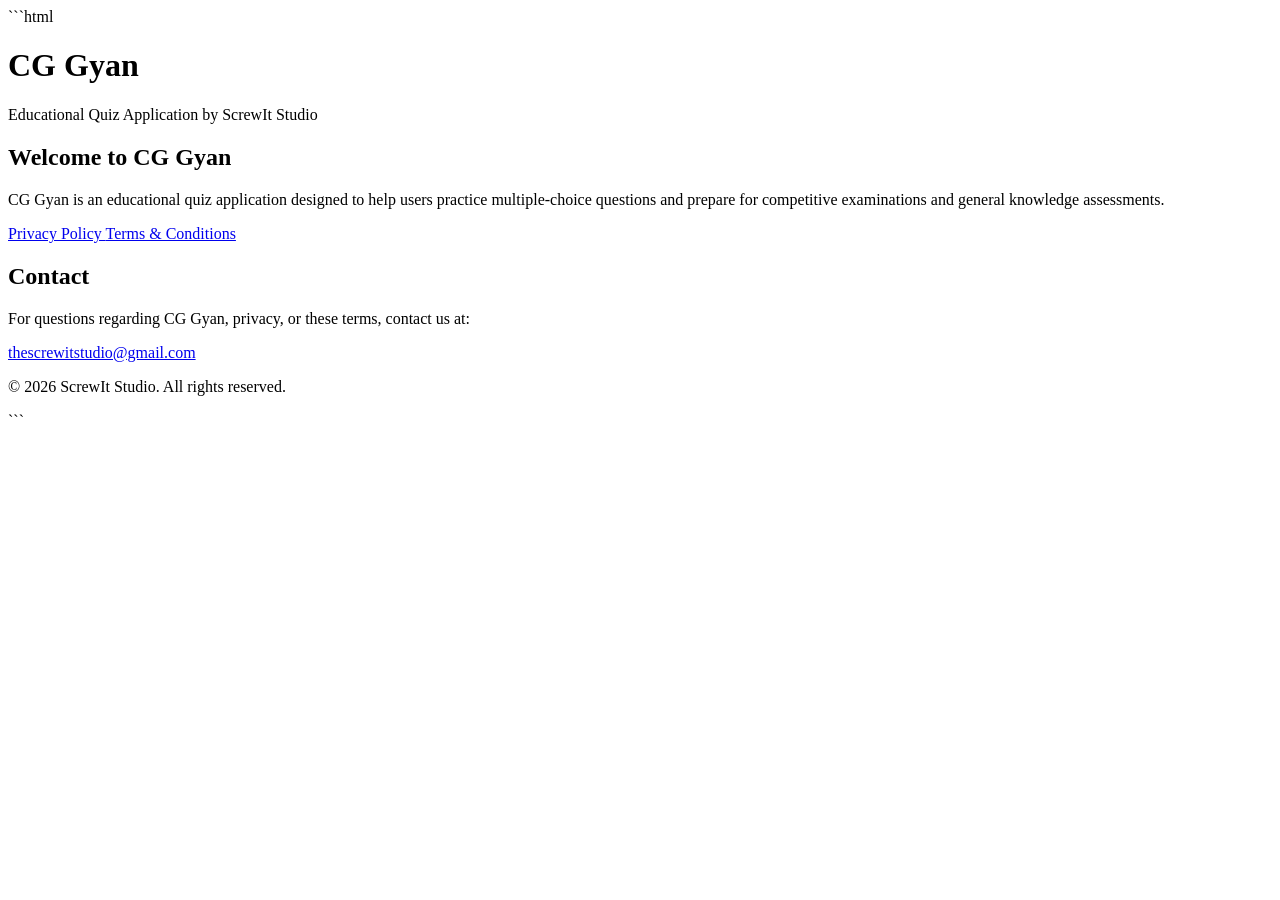
==== index.html @ 55357a78 "Create index.html" ====
```html
<!DOCTYPE html>
<html lang="en">
<head>
    <meta charset="UTF-8">
    <meta name="viewport" content="width=device-width, initial-scale=1.0">
    <title>CG Gyan - ScrewIt Studio</title>
    <link rel="stylesheet" href="style.css">
</head>
<body>

<header>
    <div class="container">
        <h1>CG Gyan</h1>
        <p>Educational Quiz Application by ScrewIt Studio</p>
    </div>
</header>

<main class="container">
    <section class="hero">
        <h2>Welcome to CG Gyan</h2>
        <p>
            CG Gyan is an educational quiz application designed to help
            users practice multiple-choice questions and prepare for
            competitive examinations and general knowledge assessments.
        </p>

        <div class="links">
            <a href="privacy-policy.html" class="button">
                Privacy Policy
            </a>

            <a href="terms.html" class="button secondary">
                Terms & Conditions
            </a>
        </div>
    </section>

    <section class="contact">
        <h2>Contact</h2>
        <p>
            For questions regarding CG Gyan, privacy, or these terms,
            contact us at:
        </p>

        <a href="mailto:thescrewitstudio@gmail.com">
            thescrewitstudio@gmail.com
        </a>
    </section>
</main>

<footer>
    <div class="container">
        <p>© 2026 ScrewIt Studio. All rights reserved.</p>
    </div>
</footer>

</body>
</html>
```
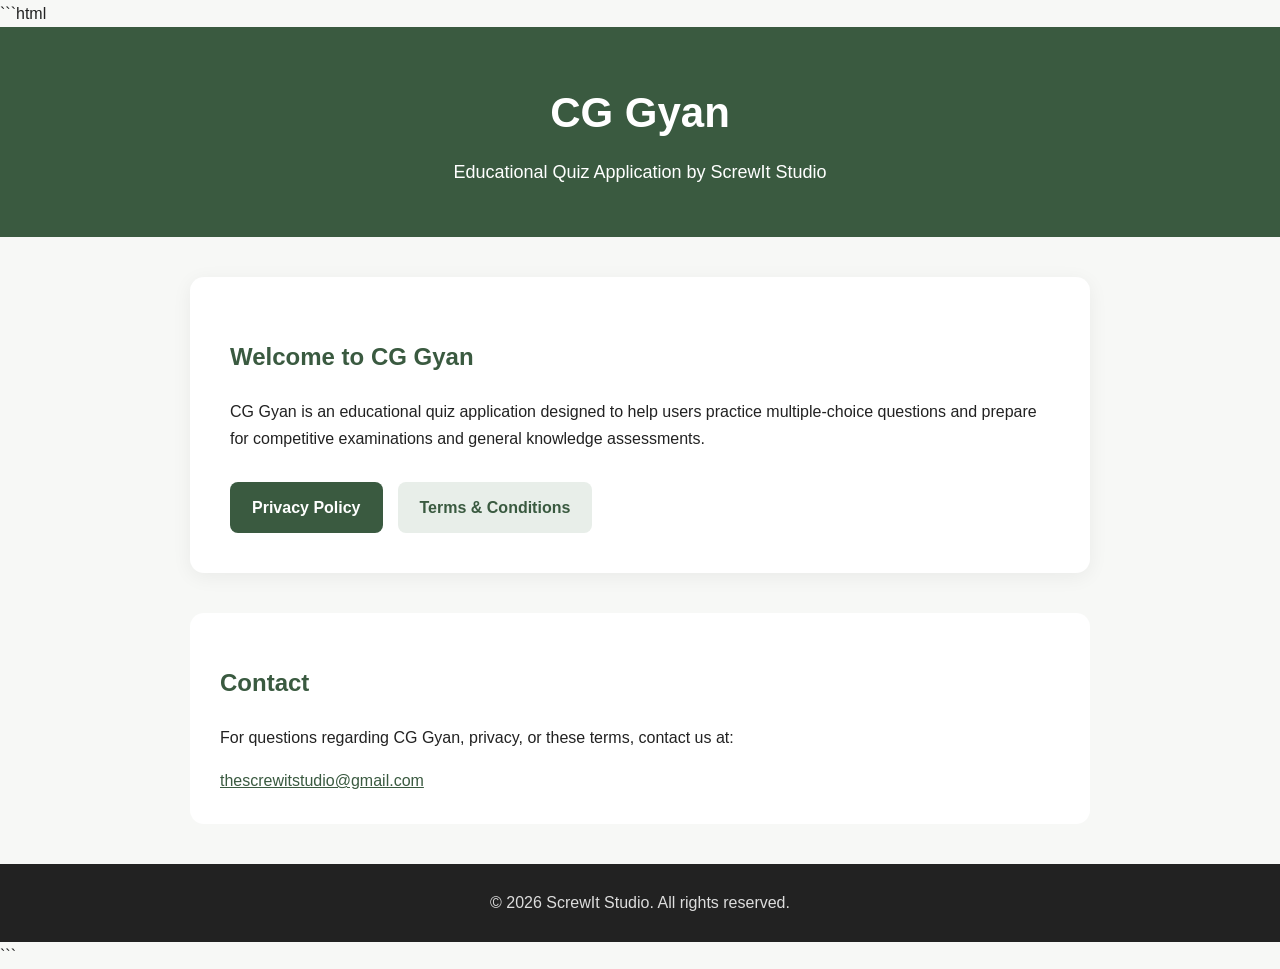
==== commit c3f43db5: "Update index.html" ====
--- a/index.html
+++ b/index.html
@@ -30,7 +30,7 @@
                 Privacy Policy
             </a>
 
-            <a href="terms.html" class="button secondary">
+            <a href=""terms-and-conditions.html" class="button secondary">
                 Terms & Conditions
             </a>
         </div>
--- a/style.css
+++ b/style.css
@@ -0,0 +1,130 @@
+```css
+* {
+    box-sizing: border-box;
+}
+
+body {
+    margin: 0;
+    font-family: Arial, Helvetica, sans-serif;
+    background: #f7f8f6;
+    color: #222;
+    line-height: 1.7;
+}
+
+header {
+    background: #3a5a40;
+    color: white;
+    padding: 50px 20px;
+    text-align: center;
+}
+
+header h1 {
+    margin: 0 0 8px;
+    font-size: 42px;
+}
+
+header p {
+    margin: 0;
+    font-size: 18px;
+}
+
+.container {
+    width: min(900px, 92%);
+    margin: auto;
+}
+
+.hero {
+    background: white;
+    margin: 40px 0;
+    padding: 40px;
+    border-radius: 14px;
+    box-shadow: 0 4px 20px rgba(0, 0, 0, 0.06);
+}
+
+.hero h2,
+.contact h2 {
+    color: #3a5a40;
+}
+
+.links {
+    display: flex;
+    flex-wrap: wrap;
+    gap: 15px;
+    margin-top: 30px;
+}
+
+.button {
+    display: inline-block;
+    background: #3a5a40;
+    color: white;
+    text-decoration: none;
+    padding: 12px 22px;
+    border-radius: 8px;
+    font-weight: bold;
+    transition: opacity 0.2s ease;
+}
+
+.button:hover {
+    opacity: 0.9;
+}
+
+.button.secondary {
+    background: #e8eee9;
+    color: #3a5a40;
+}
+
+.contact {
+    background: white;
+    margin-bottom: 40px;
+    padding: 30px;
+    border-radius: 14px;
+}
+
+.contact a {
+    color: #3a5a40;
+    word-break: break-word;
+}
+
+footer {
+    background: #222;
+    color: #ddd;
+    text-align: center;
+    padding: 25px 20px;
+}
+
+footer p {
+    margin: 0;
+}
+
+@media (max-width: 600px) {
+    header {
+        padding: 40px 20px;
+    }
+
+    header h1 {
+        font-size: 34px;
+    }
+
+    header p {
+        font-size: 16px;
+    }
+
+    .hero {
+        padding: 25px;
+        margin: 25px 0;
+    }
+
+    .links {
+        flex-direction: column;
+    }
+
+    .button {
+        text-align: center;
+        width: 100%;
+    }
+
+    .contact {
+        padding: 25px;
+    }
+}
+```
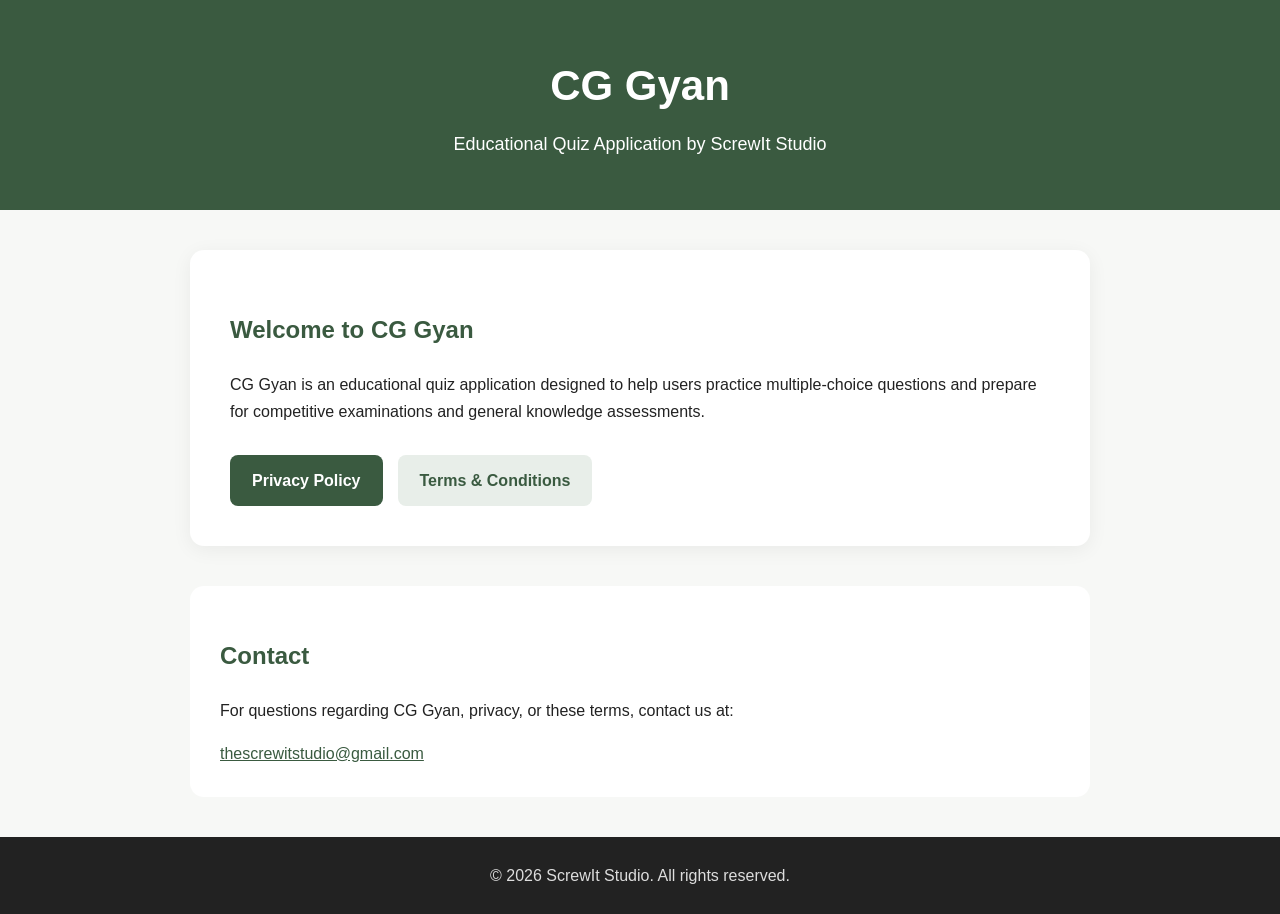
==== commit 517e8dcd: "Update index.html" ====
--- a/index.html
+++ b/index.html
@@ -1,4 +1,3 @@
-```html
 <!DOCTYPE html>
 <html lang="en">
 <head>
@@ -30,7 +29,7 @@
                 Privacy Policy
             </a>
 
-            <a href=""terms-and-conditions.html" class="button secondary">
+            <a href="terms-and-conditions.html" class="button secondary">
                 Terms & Conditions
             </a>
         </div>
@@ -57,4 +56,3 @@
 
 </body>
 </html>
-```
